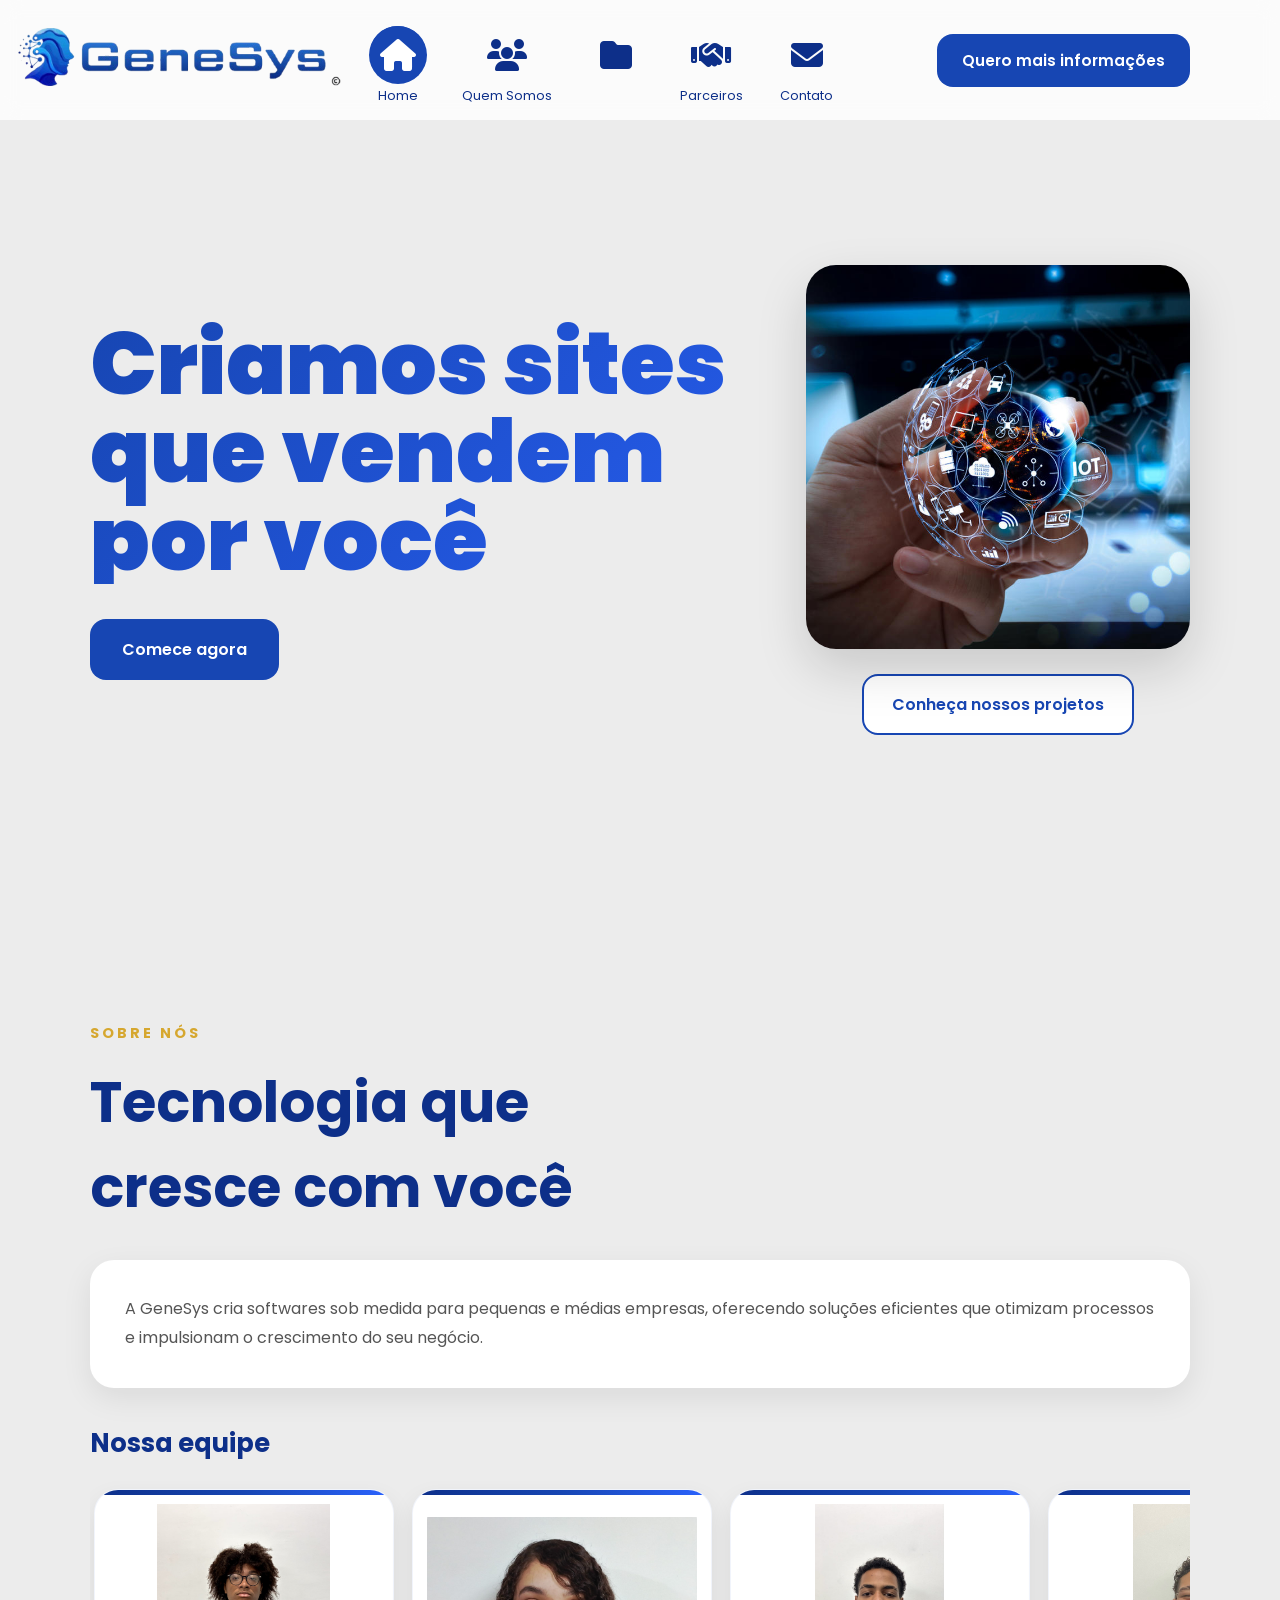
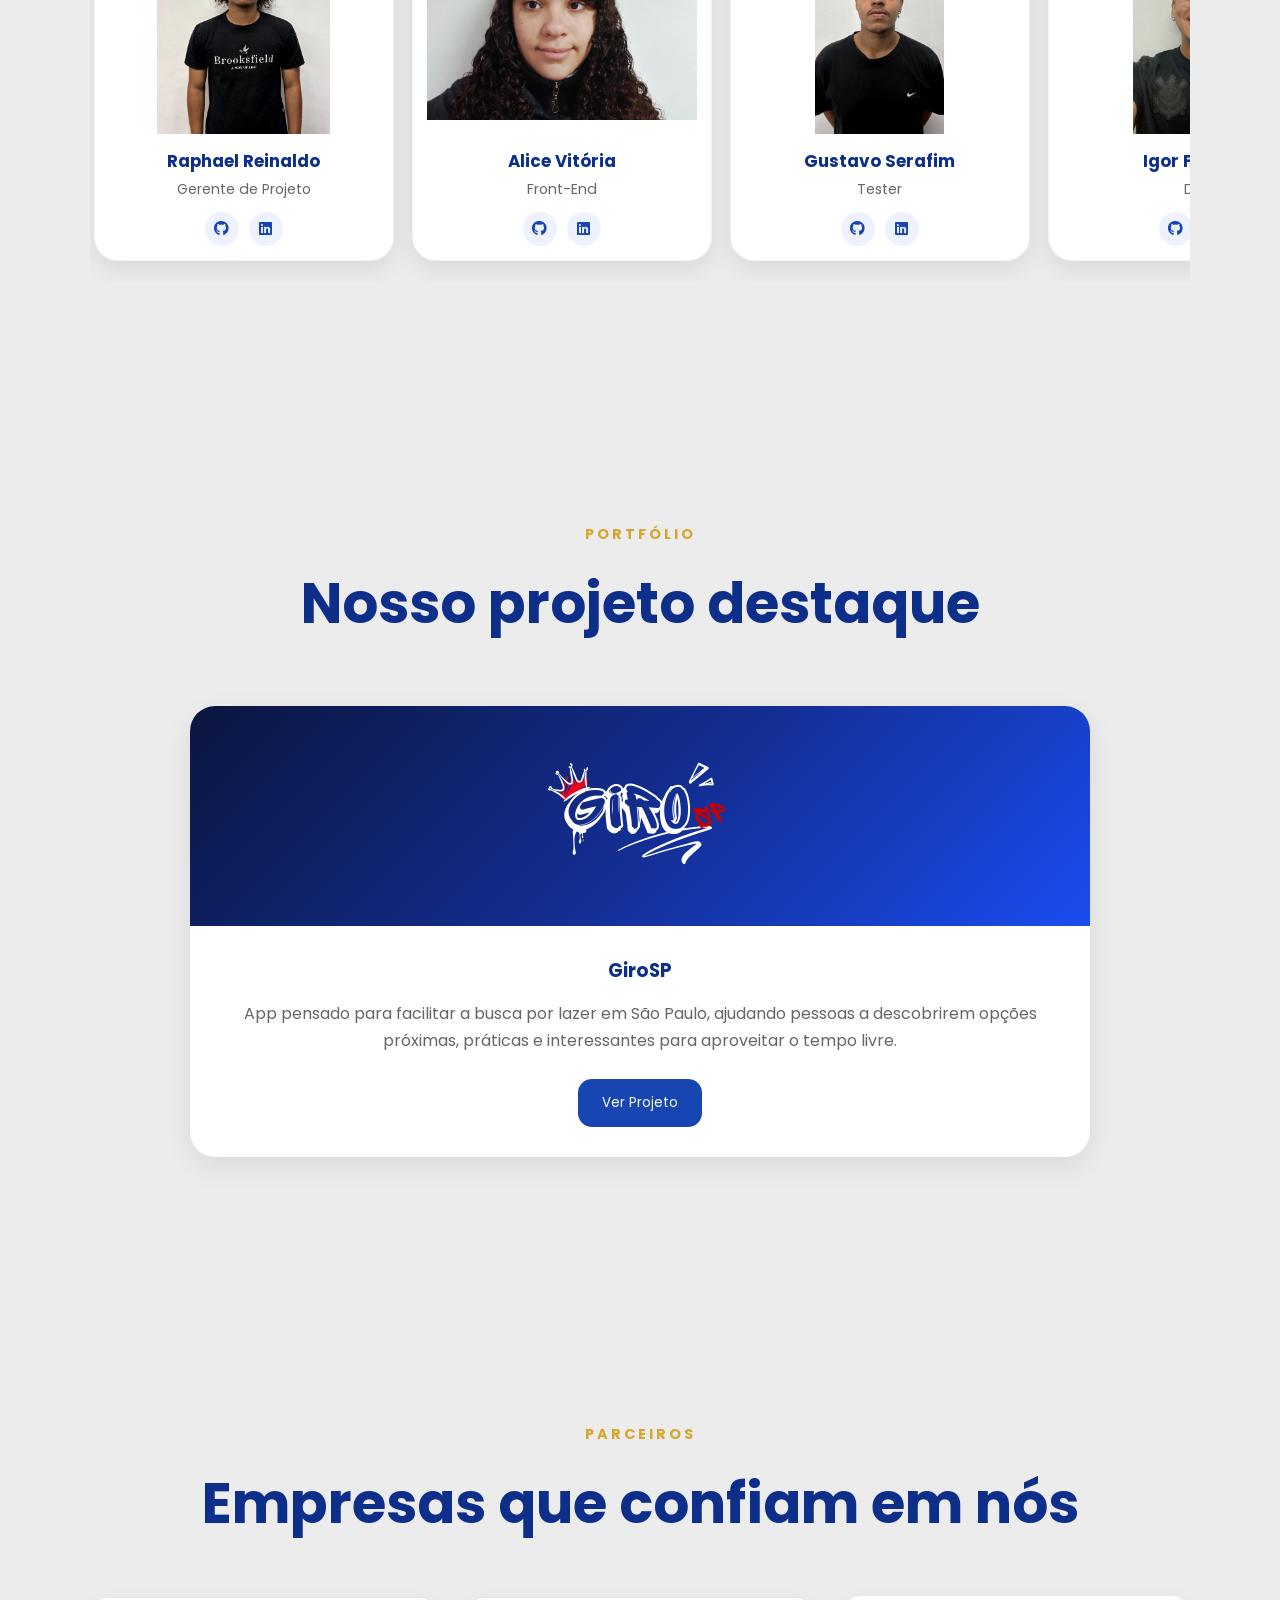
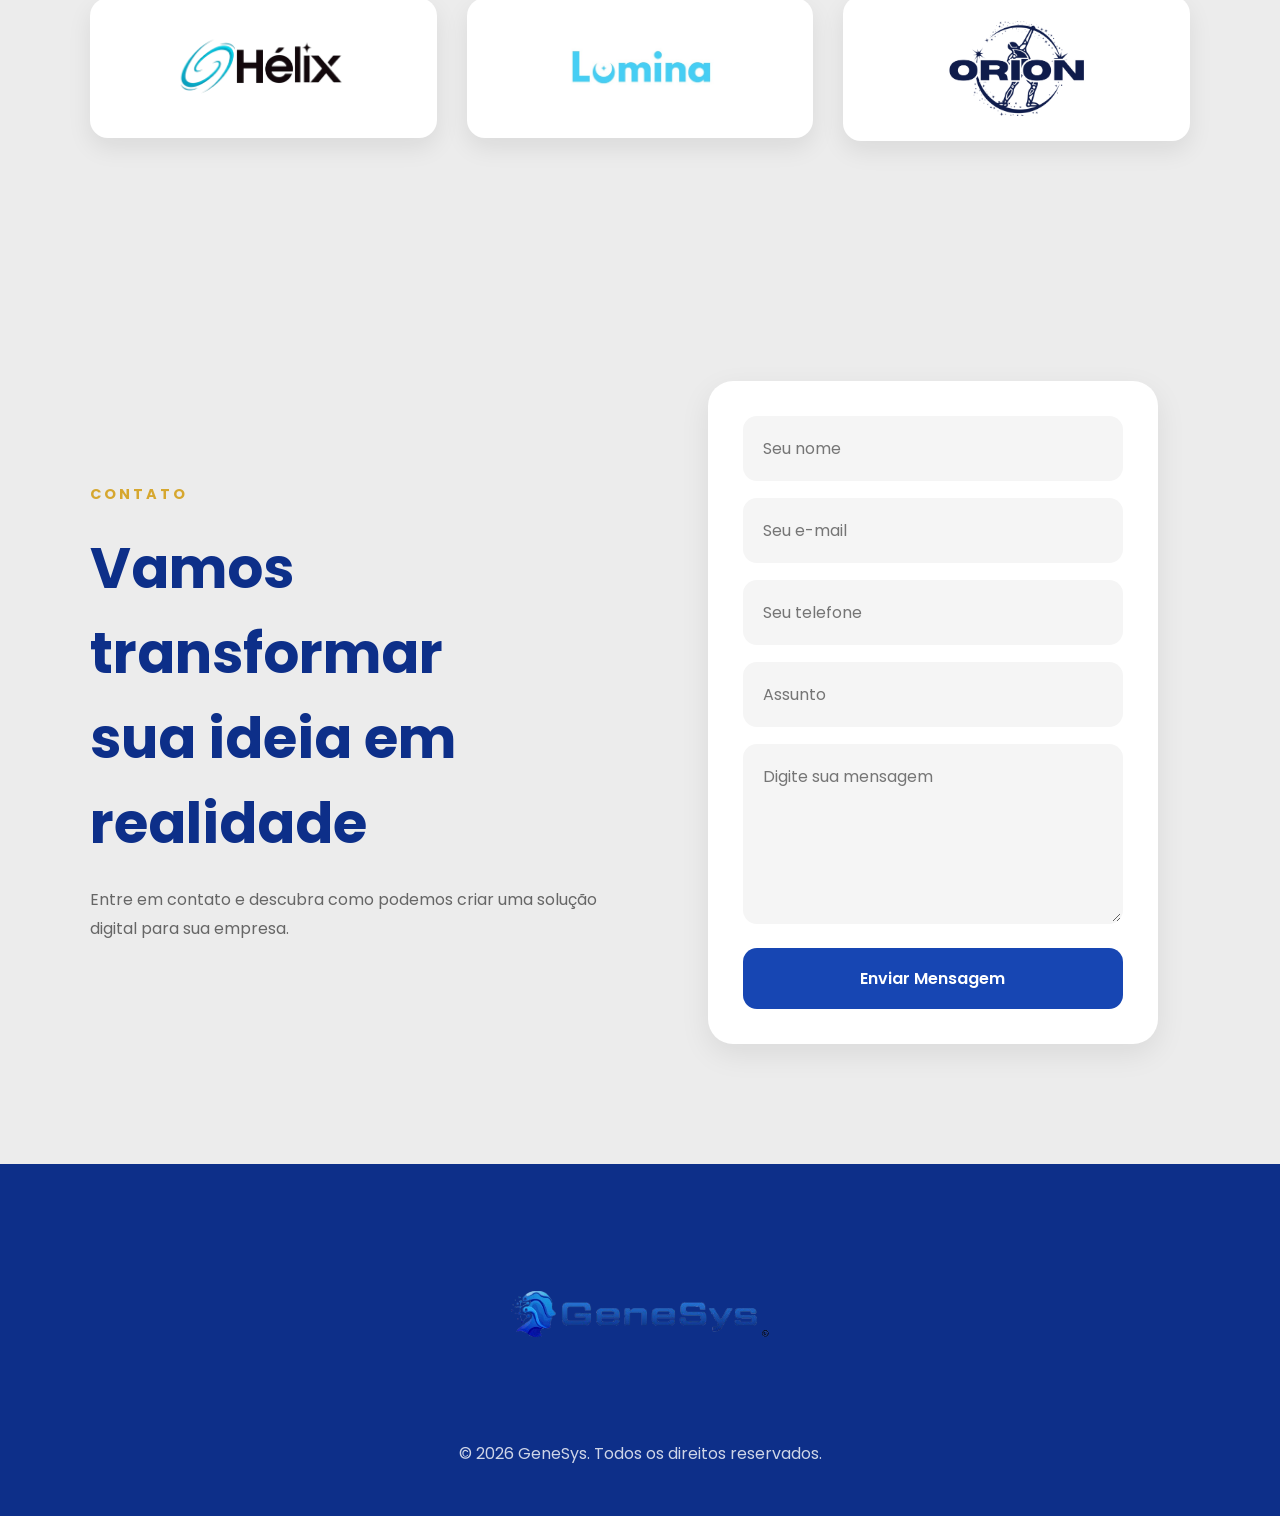
==== Genesys/index.html @ 8f7c42a1 "Add files via upload" ====
<!DOCTYPE html>
<html lang="pt-BR">

<head>

    <meta charset="UTF-8">

    <meta
        name="viewport"
        content="width=device-width, initial-scale=1.0">

    <title>GeneSys</title>

    <link
        rel="stylesheet"
        href="style.css">

    <link
        rel="preconnect"
        href="https://fonts.googleapis.com">

    <link
        rel="preconnect"
        href="https://fonts.gstatic.com"
        crossorigin>

    <link
        href="https://fonts.googleapis.com/css2?family=Poppins:wght@300;400;500;600;700;800;900&display=swap"
        rel="stylesheet">

    <link
        rel="stylesheet"
        href="https://cdnjs.cloudflare.com/ajax/libs/font-awesome/6.5.2/css/all.min.css">

</head>

<body>

    <!-- =========================================
         NAVBAR
    ========================================== -->

    <header class="header">

        <div class="logo">

            <img
                src="./imgs/logan.png"
                alt="GeneSys">

        </div>

        <nav class="navbar">

            <a
                href="#home"
                class="nav-item">

                <div class="icon-circle">

                    <i class="fa-solid fa-house"></i>

                </div>

                <span>Home</span>

            </a>

            <a
                href="#sobre"
                class="nav-item">

                <div class="icon-circle">

                    <i class="fa-solid fa-users"></i>

                </div>

                <span>Quem Somos</span>

            </a>

            <a
                href="#portfolio"
                class="nav-item">

                <div class="icon-circle">

                    <i class="fa-solid fa-folder"></i>

                </div>

                <span>Portfólio</span>

            </a>

            <a
                href="#parceiros"
                class="nav-item">

                <div class="icon-circle">

                    <i class="fa-solid fa-handshake"></i>

                </div>

                <span>Parceiros</span>

            </a>

            <a
                href="#contato"
                class="nav-item">

                <div class="icon-circle">

                    <i class="fa-solid fa-envelope"></i>

                </div>

                <span>Contato</span>

            </a>

        </nav>

        <button
            type="button"
            class="btn-nav"
            id="btnQueroInformacoes">

            Quero mais informações

        </button>

    </header>


    <!-- =========================================
         HOME
    ========================================== -->

    <section
        id="home"
        class="home">

        <div class="home-content">

            <h1 class="gradient-title">

                Criamos sites<br>
                que vendem<br>
                por você

            </h1>

            <a
                href="#contato"
                class="btn-primary">

                Comece agora

            </a>

        </div>

        <div class="carousel-container">

            <div class="carousel">

                <img
                    src="./imgs/bola.jpg"
                    class="slide active"
                    alt="Projeto GeneSys">

                <img
                    src="./imgs/fio.jpg"
                    class="slide"
                    alt="Projeto GeneSys">

                <img
                    src="./imgs/html.png"
                    class="slide"
                    alt="Desenvolvimento Web">

            </div>

            <a
                href="#portfolio"
                class="btn-secondary">

                Conheça nossos projetos

            </a>

        </div>

    </section>


    <!-- =========================================
         SOBRE NÓS
    ========================================== -->

    <section
        id="sobre"
        class="sobre">

        <div class="sobre-left">

            <span class="subtitle">
                SOBRE NÓS
            </span>

            <h2>

                Tecnologia que<br>
                cresce com você

            </h2>

            <div class="sobre-card">

                <p>

                    A GeneSys cria softwares sob medida
                    para pequenas e médias empresas,
                    oferecendo soluções eficientes
                    que otimizam processos e impulsionam
                    o crescimento do seu negócio.

                </p>

            </div>


            <!-- EQUIPE -->

            <div class="team-section">

                <div class="team-header">

                    <h3>
                        Nossa equipe
                    </h3>

                </div>


                <div class="team-carousel">

                    <div class="team-track">


                        <div class="team-slide">

                            <div class="team-card">

                                <img
                                    src="./imgs/raphael.jpeg"
                                    alt="Raphael">

                                <h4>
                                    Raphael Reinaldo
                                </h4>

                                <p>
                                    Gerente de Projeto
                                </p>

                                <div class="social-links">

                                    <a
                                        href="https://github.com/usuario1"
                                        target="_blank"
                                        rel="noopener noreferrer"
                                        aria-label="GitHub Raphael">

                                        <i class="fa-brands fa-github"></i>

                                    </a>

                                    <a
                                        href="https://www.linkedin.com/in/raphael-reinaldo-201606411?utm_source=share_via&utm_content=profile&utm_medium=member_android"
                                        target="_blank"
                                        rel="noopener noreferrer"
                                        aria-label="Linkedin Raphael">

                                        <i class="fa-brands fa-linkedin"></i>

                                    </a>

                                </div>

                            </div>

                        </div>


                        <div class="team-slide">

                            <div class="team-card">

                                <img
                                    src="./imgs/alice.jpeg"
                                    alt="Alice">

                                <h4>
                                    Alice Vitória
                                </h4>

                                <p>
                                    Front-End
                                </p>

                                <div class="social-links">

                                    <a
                                        href="https://github.com/usuario2"
                                        target="_blank"
                                        rel="noopener noreferrer"
                                        aria-label="GitHub Alice">

                                        <i class="fa-brands fa-github"></i>

                                    </a>

                                    <a
                                        href="https://www.linkedin.com/in/alice-vitória-0301a5412?utm_source=share_via&utm_content=profile&utm_medium=member_android"
                                        target="_blank"
                                        rel="noopener noreferrer"
                                        aria-label="Linkedin Alice">

                                        <i class="fa-brands fa-linkedin"></i>

                                    </a>

                                </div>

                            </div>

                        </div>


                        <div class="team-slide">

                            <div class="team-card">

                                <img
                                    src="./imgs/gustavo.jpeg"
                                    alt="Gustavo">

                                <h4>
                                    Gustavo Serafim
                                </h4>

                                <p>
                                    Tester
                                </p>

                                <div class="social-links">

                                    <a
                                        href="https://github.com/Shk7-c"
                                        target="_blank"
                                        rel="noopener noreferrer"
                                        aria-label="GitHub Gustavo">

                                        <i class="fa-brands fa-github"></i>

                                    </a>

                                    <a
                                        href="https://www.linkedin.com/in/gustavo-serafim-948632366?utm_source=share_via&utm_content=profile&utm_medium=member_android"
                                        target="_blank"
                                        rel="noopener noreferrer"
                                        aria-label="Linkedin Gustavo">

                                        <i class="fa-brands fa-linkedin"></i>

                                    </a>

                                </div>

                            </div>

                        </div>


                        <div class="team-slide">

                            <div class="team-card">

                                <img
                                    src="./imgs/igor.jpeg"
                                    alt="Igor">

                                <h4>
                                    Igor Ferreira
                                </h4>

                                <p>
                                    DBA
                                </p>

                                <div class="social-links">

                                    <a
                                        href="https://github.com/usuario3"
                                        target="_blank"
                                        rel="noopener noreferrer"
                                        aria-label="GitHub Igor">

                                        <i class="fa-brands fa-github"></i>

                                    </a>

                                    <a
                                        href="https://www.linkedin.com/in/igor-ferreira-305b28322?utm_source=share_via&utm_content=profile&utm_medium=member_ios"
                                        target="_blank"
                                        rel="noopener noreferrer"
                                        aria-label="Linkedin Igor">

                                        <i class="fa-brands fa-linkedin"></i>

                                    </a>

                                </div>

                            </div>

                        </div>


                        <div class="team-slide">

                            <div class="team-card">

                                <img
                                    src="./imgs/miguel.jpeg"
                                    alt="Miguel">

                                <h4>
                                    Miguel Laurentino
                                </h4>

                                <p>
                                    Back-End
                                </p>

                                <div class="social-links">

                                    <a
                                        href="https://github.com/MLaurentinoB"
                                        target="_blank"
                                        rel="noopener noreferrer"
                                        aria-label="GitHub Miguel">

                                        <i class="fa-brands fa-github"></i>

                                    </a>

                                    <a
                                        href="https://www.linkedin.com/in/ale-miguel-l-lauren-5248a63aa/?isSelfProfile=true"
                                        target="_blank"
                                        rel="noopener noreferrer"
                                        aria-label="Linkedin Miguel">

                                        <i class="fa-brands fa-linkedin"></i>

                                    </a>

                                </div>

                            </div>

                        </div>


                        <div class="team-slide">

                            <div class="team-card">

                                <img
                                    src="./imgs/braga.jpeg"
                                    alt="Leonardo Braga">

                                <h4>
                                    Leonardo Braga
                                </h4>

                                <p>
                                    Full Stack
                                </p>

                                <div class="social-links">

                                    <a
                                        href="https://github.com/Bragaaxz"
                                        target="_blank"
                                        rel="noopener noreferrer"
                                        aria-label="GitHub Braga">

                                        <i class="fa-brands fa-github"></i>

                                    </a>

                                    <a
                                        href="https://www.linkedin.com/in/leonardo-braga-2109993a2?utm_source=share_via&utm_content=profile&utm_medium=member_android"
                                        target="_blank"
                                        rel="noopener noreferrer"
                                        aria-label="Linkedin Braga">

                                        <i class="fa-brands fa-linkedin"></i>

                                    </a>

                                </div>

                            </div>

                        </div>


                        <div class="team-slide">

                            <div class="team-card">

                                <img
                                    src="./imgs/nicolas.jpeg"
                                    alt="Nicolas">

                                <h4>
                                    Nicolas de Campos
                                </h4>

                                <p>
                                    Full Stack / Designer
                                </p>

                                <div class="social-links">

                                    <a
                                        href="https://github.com/L2pro10"
                                        target="_blank"
                                        rel="noopener noreferrer"
                                        aria-label="GitHub Nicolas">

                                        <i class="fa-brands fa-github"></i>

                                    </a>

                                    <a
                                        href="https://www.linkedin.com/in/nicolas-de-campos-annibal-90385337b?utm_source=share_via&utm_content=profile&utm_medium=member_ios"
                                        target="_blank"
                                        rel="noopener noreferrer"
                                        aria-label="Linkedin Nicolas">

                                        <i class="fa-brands fa-linkedin"></i>

                                    </a>

                                </div>

                            </div>

                        </div>


                        <div class="team-slide">

                            <div class="team-card">

                                <img
                                    src="./imgs/daniel.jpeg"
                                    alt="Daniel">

                                <h4>
                                    Daniel Moreira
                                </h4>

                                <p>
                                    Front-End
                                </p>

                                <div class="social-links">

                                    <a
                                        href="https://github.com/usuario7"
                                        target="_blank"
                                        rel="noopener noreferrer"
                                        aria-label="GitHub Daniel">

                                        <i class="fa-brands fa-github"></i>

                                    </a>

                                    <a
                                        href="https://instagram.com/usuario7"
                                        target="_blank"
                                        rel="noopener noreferrer"
                                        aria-label="Instagram Daniel">

                                        <i class="fa-brands fa-instagram"></i>

                                    </a>

                                </div>

                            </div>

                        </div>


                        <div class="team-slide">

                            <div class="team-card">

                                <img
                                    src="./imgs/sabrina.jpeg"
                                    alt="Sabrina">

                                <h4>
                                    Sabrina Eshilley
                                </h4>

                                <p>
                                    Front-End
                                </p>

                                <div class="social-links">

                                    <a
                                        href="https://github.com/usuario5"
                                        target="_blank"
                                        rel="noopener noreferrer"
                                        aria-label="GitHub Sabrina">

                                        <i class="fa-brands fa-github"></i>

                                    </a>

                                    <a
                                        href="https://www.linkedin.com/in/sabrina-eshilley-791011306?utm_source=share_via&utm_content=profile&utm_medium=member_android"
                                        target="_blank"
                                        rel="noopener noreferrer"
                                        aria-label="Linkedin Sabrina">

                                        <i class="fa-brands fa-linkedin"></i>

                                    </a>

                                </div>

                            </div>

                        </div>


                        <div class="team-slide">

                            <div class="team-card">

                                <img
                                    src="./imgs/vinicius.jpeg"
                                    alt="Vinicius">

                                <h4>
                                    Vinicius Henrique
                                </h4>

                                <p>
                                    Analista
                                </p>

                                <div class="social-links">

                                    <a
                                        href="https://github.com/usuario8"
                                        target="_blank"
                                        rel="noopener noreferrer"
                                        aria-label="GitHub Vinicius">

                                        <i class="fa-brands fa-github"></i>

                                    </a>

                                    <a
                                        href="https://instagram.com/usuario8"
                                        target="_blank"
                                        rel="noopener noreferrer"
                                        aria-label="Instagram Vinicius">

                                        <i class="fa-brands fa-instagram"></i>

                                    </a>

                                </div>

                            </div>

                        </div>


                        <div class="team-slide">

                            <div class="team-card">

                                <img
                                    src="./imgs/joao.jpeg"
                                    alt="João">

                                <h4>
                                    João Pedro
                                </h4>

                                <p>
                                    Analista
                                </p>

                                <div class="social-links">

                                    <a
                                        href="https://github.com/usuario9"
                                        target="_blank"
                                        rel="noopener noreferrer"
                                        aria-label="GitHub João">

                                        <i class="fa-brands fa-github"></i>

                                    </a>

                                    <a
                                        href="https://www.linkedin.com/in/jo%C3%A3o-pedro-matias-da-silva-961138335?utm_source=share_via&utm_content=profile&utm_medium=member_android"
                                        target="_blank"
                                        rel="noopener noreferrer"
                                        aria-label="Linkedin João">

                                        <i class="fa-brands fa-linkedin"></i>

                                    </a>

                                </div>

                            </div>

                        </div>


                    </div>

                </div>

            </div>

        </div>

    </section>


    <!-- =========================================
         PORTFÓLIO
    ========================================== -->

    <section
        id="portfolio"
        class="portfolio">

        <span class="subtitle">
            PORTFÓLIO
        </span>

        <h2>
            Nosso projeto destaque
        </h2>

        <div class="portfolio-single">

            <div class="portfolio-card portfolio-featured">

                <div class="portfolio-image portfolio-giro">

                    <img
                        src="./imgs/logo-giro-branca.png"
                        alt="Logo GiroSP">

                </div>

                <div class="portfolio-content">

                    <h3>
                        GiroSP
                    </h3>

                    <p>

                        App pensado para facilitar a busca
                        por lazer em São Paulo, ajudando
                        pessoas a descobrirem opções próximas,
                        práticas e interessantes para aproveitar
                        o tempo livre.

                    </p>

                    <button type="button">

                        Ver Projeto

                    </button>

                </div>

            </div>

        </div>

    </section>


    <!-- =========================================
         PARCEIROS
    ========================================== -->

    <section
        id="parceiros"
        class="parceiros">

        <span class="subtitle">
            PARCEIROS
        </span>

        <h2>
            Empresas que confiam em nós
        </h2>

        <div class="parceiros-grid">

            <div class="parceiro-logo">

                <img
                    src="./imgs/logoHelix.png"
                    alt="Helix">

            </div>

            <div class="parceiro-logo">

                <img
                    src="./imgs/lumina_parceiro.jpeg"
                    alt="Lumina">

            </div>

            <div class="parceiro-logo">

                <img
                    src="./imgs/orion_parceriro.PNG"
                    alt="Orion">

            </div>

        </div>

    </section>


    <!-- =========================================
         CONTATO
    ========================================== -->

    <section
        id="contato"
        class="contato">

        <div class="contato-left">

            <span class="subtitle">
                CONTATO
            </span>

            <h2>

                Vamos transformar<br>
                sua ideia em realidade

            </h2>

            <p>

                Entre em contato e descubra como
                podemos criar uma solução digital
                para sua empresa.

            </p>

        </div>

        <div class="contato-right">

            <form
                id="contactForm"
                novalidate>

                <div class="form-group">

                    <input
                        type="text"
                        id="nome"
                        name="nome"
                        placeholder="Seu nome"
                        autocomplete="name"
                        required>

                    <small class="form-error"></small>

                </div>

                <div class="form-group">

                    <input
                        type="email"
                        id="email"
                        name="email"
                        placeholder="Seu e-mail"
                        autocomplete="email"
                        required>

                    <small class="form-error"></small>

                </div>

                <div class="form-group">

                    <input
                        type="tel"
                        id="telefone"
                        name="telefone"
                        placeholder="Seu telefone"
                        autocomplete="tel"
                        inputmode="numeric"
                        maxlength="15"
                        required>

                    <small class="form-error"></small>

                </div>

                <div class="form-group">

                    <input
                        type="text"
                        id="assunto"
                        name="assunto"
                        placeholder="Assunto"
                        required>

                    <small class="form-error"></small>

                </div>

                <div class="form-group">

                    <textarea
                        id="mensagem"
                        name="mensagem"
                        placeholder="Digite sua mensagem"
                        required></textarea>

                    <small class="form-error"></small>

                </div>

                <button
                    type="submit"
                    id="btnEnviarMensagem">

                    <span class="button-text">
                        Enviar Mensagem
                    </span>

                    <span class="button-loading">

                        <i class="fa-solid fa-spinner fa-spin"></i>

                        Enviando...

                    </span>

                </button>

            </form>

        </div>

    </section>


    <!-- =========================================
         MODAL - QUERO MAIS INFORMAÇÕES
    ========================================== -->

    <div
        id="modalInformacoes"
        class="modal-informacoes"
        role="dialog"
        aria-modal="true"
        aria-labelledby="tituloInformacoes">

        <div class="informacoes-box">

            <button
                type="button"
                id="btnFecharInformacoes"
                class="btn-fechar-informacoes"
                aria-label="Fechar informações">

                <i class="fa-solid fa-xmark"></i>

            </button>

            <div class="informacoes-hero">

                <div class="informacoes-hero-content">

                    <span class="informacoes-tag">
                        SOBRE A GENESYS
                    </span>

                    <h2 id="tituloInformacoes">

                        Tecnologia pensada para
                        fazer seu negócio crescer.

                    </h2>

                    <p>

                        A GeneSys é uma empresa focada no
                        desenvolvimento de soluções digitais
                        personalizadas. Criamos sites, sistemas
                        e experiências digitais que ajudam
                        empresas a melhorar sua presença online,
                        organizar processos e transformar ideias
                        em produtos reais.

                    </p>

                </div>

            </div>

            <div class="informacoes-conteudo">

                <div class="informacoes-introducao">

                    <h3>
                        O que é a GeneSys?
                    </h3>

                    <p>

                        A GeneSys nasceu com o propósito de
                        aproximar empresas da tecnologia de uma
                        maneira simples, estratégica e eficiente.
                        Em vez de oferecer soluções genéricas,
                        buscamos entender cada negócio para
                        desenvolver ferramentas que realmente
                        façam sentido para suas necessidades.

                    </p>

                    <p>

                        Nosso trabalho vai além de simplesmente
                        criar uma página na internet. Pensamos
                        na experiência do usuário, na identidade
                        visual, na organização das informações,
                        no desempenho e na forma como a tecnologia
                        pode contribuir para os objetivos da empresa.

                    </p>

                </div>

                <div class="informacoes-grid">

                    <div class="informacao-card">

                        <i class="fa-solid fa-laptop-code"></i>

                        <h3>
                            Desenvolvimento Web
                        </h3>

                        <p>

                            Criamos sites modernos, responsivos
                            e pensados para oferecer uma ótima
                            experiência aos usuários.

                        </p>

                    </div>

                    <div class="informacao-card">

                        <i class="fa-solid fa-gears"></i>

                        <h3>
                            Sistemas Personalizados
                        </h3>

                        <p>

                            Desenvolvemos sistemas sob medida
                            para facilitar processos e resolver
                            necessidades específicas.

                        </p>

                    </div>

                    <div class="informacao-card">

                        <i class="fa-solid fa-palette"></i>

                        <h3>
                            Design e Experiência
                        </h3>

                        <p>

                            Unimos tecnologia, organização e
                            identidade visual para criar produtos
                            digitais mais agradáveis e eficientes.

                        </p>

                    </div>

                    <div class="informacao-card">

                        <i class="fa-solid fa-database"></i>

                        <h3>
                            Banco de Dados
                        </h3>

                        <p>

                            Estruturamos e organizamos dados para
                            tornar os sistemas mais seguros,
                            eficientes e fáceis de administrar.

                        </p>

                    </div>

                </div>

                <div class="informacoes-diferenciais">

                    <h3>
                        Por que escolher a GeneSys?
                    </h3>

                    <div class="diferenciais-lista">

                        <div class="diferencial-item">

                            <i class="fa-solid fa-circle-check"></i>

                            <span>
                                Soluções personalizadas para cada negócio.
                            </span>

                        </div>

                        <div class="diferencial-item">

                            <i class="fa-solid fa-circle-check"></i>

                            <span>
                                Estrutura responsiva para diferentes
                                tamanhos de tela e dispositivos.
                            </span>

                        </div>

                        <div class="diferencial-item">

                            <i class="fa-solid fa-circle-check"></i>

                            <span>
                                Desenvolvimento focado em organização,
                                desempenho e facilidade de utilização.
                            </span>

                        </div>

                        <div class="diferencial-item">

                            <i class="fa-solid fa-circle-check"></i>

                            <span>
                                Comunicação próxima durante as
                                etapas de desenvolvimento do projeto.
                            </span>

                        </div>

                        <div class="diferencial-item">

                            <i class="fa-solid fa-circle-check"></i>

                            <span>
                                Pensamento voltado para crescimento
                                e evolução futura da solução.
                            </span>

                        </div>

                    </div>

                </div>

                <div class="informacoes-tecnologia">

                    <h3>
                        Tecnologia
                    </h3>

                    <p>

                        Utilizamos tecnologias modernas para
                        construir interfaces, sistemas e
                        experiências digitais eficientes.

                    </p>

                    <div class="tecnologias">

                        <div class="tecnologia">

                            <i class="fa-brands fa-html5"></i>

                            HTML5

                        </div>

                        <div class="tecnologia">

                            <i class="fa-brands fa-css3-alt"></i>

                            CSS3

                        </div>

                        <div class="tecnologia">

                            <i class="fa-brands fa-js"></i>

                            JavaScript

                        </div>

                        <div class="tecnologia">

                            <i class="fa-solid fa-database"></i>

                            Banco de Dados

                        </div>

                        <div class="tecnologia">

                            <i class="fa-solid fa-server"></i>

                            Backend

                        </div>

                        <div class="tecnologia">

                            <i class="fa-solid fa-mobile-screen"></i>

                            Responsividade

                        </div>

                    </div>

                </div>

                <div class="informacoes-cta">

                    <h3>

                        Tem uma ideia ou precisa
                        de uma solução?

                    </h3>

                    <p>

                        Conte para a GeneSys o que você precisa.
                        Podemos analisar seu projeto, entender
                        seus objetivos e pensar juntos em uma
                        solução digital.

                    </p>

                    <button
                        type="button"
                        id="btnInformacoesContato"
                        class="btn-informacoes-contato">

                        Falar com a GeneSys

                        <i class="fa-solid fa-arrow-right"></i>

                    </button>

                </div>

            </div>

        </div>

    </div>


    <!-- =========================================
         MODAL DE SUCESSO
    ========================================== -->

    <div
        id="modalConfirmacao"
        class="modal-confirmacao"
        role="dialog"
        aria-modal="true"
        aria-labelledby="tituloConfirmacao">

        <div class="confirmacao-box">

            <div class="confirmacao-icone">

                <i class="fa-solid fa-check"></i>

            </div>

            <h2 id="tituloConfirmacao">
                Mensagem enviada!
            </h2>

            <p>

                Obrigado pelo contato!
                Sua mensagem foi registrada com sucesso.

            </p>

            <button
                type="button"
                id="btnFecharConfirmacao">

                Continuar

            </button>

        </div>

    </div>


    <!-- =========================================
         FOOTER
    ========================================== -->

    <footer>

        <img
            src="./imgs/logan.png"
            alt="GeneSys">

        <p>

            © 2026 GeneSys.
            Todos os direitos reservados.

        </p>

    </footer>


    <script src="script.js"></script>

</body>

</html>
---- Genesys/style.css ----
:root {

    --blue-dark: #0D2F89;
    --blue-main: #1746B3;
    --blue-light: #2B63FF;

    --gold: #D6A72F;

    --white: #ffffff;
    --gray: #f2f2f2;
    --text: #222;

}


* {

    margin: 0;
    padding: 0;

    box-sizing: border-box;

    font-family: 'Poppins', sans-serif;

}


html {

    scroll-behavior: smooth;

}


body {

    background: #ECECEC;

    overflow-x: hidden;

}


body.modal-open {

    overflow: hidden;

}



/* =========================================
   NAVBAR
========================================= */

.header {

    position: fixed;

    top: 0;
    left: 0;

    width: 100%;
    height: 120px;

    display: flex;

    justify-content: space-between;

    align-items: center;

    padding: 0 7%;

    background: rgba(255, 255, 255, .8);

    backdrop-filter: blur(10px);

    z-index: 1000;

}


.logo img {

    height: 100px;

    transform: scale(2.5);

}


.navbar {

    display: flex;

    gap: 35px;

    margin-top: 15px;

}


.nav-item {

    position: relative;

    display: flex;

    flex-direction: column;

    align-items: center;

    text-decoration: none;

    color: var(--blue-dark);

    transition: .3s;

}


.icon-circle {

    width: 58px;
    height: 58px;

    border-radius: 50%;

    display: flex;

    justify-content: center;

    align-items: center;

    transition: .35s ease;

}


.icon-circle i {

    font-size: 32px;

}


.nav-item span {

    margin-top: 8px;

    font-size: .8rem;

    opacity: 0;

    transform: translateY(-5px);

    transition: .3s;

}


.nav-item:hover span {

    opacity: 1;

    transform: translateY(0);

}


.nav-item:hover .icon-circle {

    background: var(--blue-main);

    color: white;

}


.nav-item.active .icon-circle {

    background: var(--blue-main);

    color: white;

}


.nav-item.active span {

    opacity: 1;

}


.nav-item::before {

    content: "";

    position: absolute;

    width: 55px;
    height: 55px;

    border-radius: 50%;

    background: #1746B3;

    z-index: -1;

    transform: scale(0);

    transition: .35s;

}


.nav-item:hover::before,
.nav-item.active::before {

    transform: scale(1);

}



/* =========================================
   BOTÃO NAV
========================================= */

.btn-nav {

    border: none;

    background: var(--blue-main);

    color: white;

    padding: 15px 25px;

    border-radius: 16px;

    font-weight: 600;

    font-size: .95rem;

    cursor: pointer;

    transition: .3s;

}


.btn-nav:hover {

    transform: translateY(-3px);

    background: var(--blue-dark);

    box-shadow:
        0 10px 25px rgba(23, 70, 179, .25);

}



/* =========================================
   HOME
========================================= */

.home {

    min-height: 100vh;

    padding: 180px 7% 80px;

    display: flex;

    justify-content: space-between;

    align-items: center;

}


.home-content {

    max-width: 650px;

}


.gradient-title {

    font-size: clamp(2.5rem, 8vw, 5.5rem);

    font-weight: 900;

    line-height: 1;

    background:

        linear-gradient(
            -45deg,
            #1746B3,
            #0D2F89,
            #2B63FF,
            #1746B3
        );

    background-size: 400% 400%;

    background-clip: text;

    -webkit-background-clip: text;

    -webkit-text-fill-color: transparent;

    animation: gradientMove 6s ease infinite;

}


@keyframes gradientMove {

    0% {

        background-position: 0% 50%;

    }

    50% {

        background-position: 100% 50%;

    }

    100% {

        background-position: 0% 50%;

    }

}


.btn-primary {

    display: inline-block;

    margin-top: 35px;

    background: var(--blue-main);

    color: white;

    text-decoration: none;

    padding: 18px 32px;

    border-radius: 16px;

    font-weight: 600;

    transition: .3s;

}


.btn-primary:hover {

    transform: translateY(-5px);

    background: var(--blue-dark);

    box-shadow:
        0 15px 30px rgba(23, 70, 179, .2);

}



/* =========================================
   CARROSSEL HOME
========================================= */

.carousel-container {

    display: flex;

    flex-direction: column;

    align-items: center;

    gap: 25px;

    width: min(30vw, 440px);

}


.carousel {

    position: relative;

    width: 100%;

    max-width: 440px;

    aspect-ratio: 1 / 1;

    border-radius: 30px;

    overflow: hidden;

    box-shadow:
        0 20px 50px rgba(0, 0, 0, .15);

}


.slide {

    position: absolute;

    width: 100%;
    height: 100%;

    object-fit: cover;

    opacity: 0;

    transition: opacity 1s ease;

}


.slide.active {

    opacity: 1;

}


.btn-secondary {

    text-decoration: none;

    background: white;

    color: var(--blue-main);

    border: 2px solid var(--blue-main);

    padding: 16px 28px;

    border-radius: 16px;

    font-weight: 600;

    transition: .3s;

}


.btn-secondary:hover {

    background: var(--blue-main);

    color: white;

}



/* =========================================
   SOBRE
========================================= */

.sobre {

    min-height: 100vh;

    padding: 120px 7%;

    display: flex;

    justify-content: space-between;

    align-items: center;

    gap: 50px;

}


.sobre-left {

    flex: 1.1;

    min-width: 0;

}


.subtitle {

    color: var(--gold);

    font-weight: 700;

    letter-spacing: 3px;

    font-size: .9rem;

}


.sobre h2 {

    font-size: 3.5rem;

    color: var(--blue-dark);

    margin-top: 15px;

    margin-bottom: 30px;

}


.sobre-card {

    background: white;

    padding: 35px;

    border-radius: 24px;

    box-shadow:
        0 10px 30px rgba(0, 0, 0, .08);

}


.sobre-card p {

    color: #555;

    line-height: 1.8;

}



/* =========================================
   EQUIPE
========================================= */

.team-section {

    margin-top: 36px;

    width: 100%;

    min-width: 0;

}


.team-header {

    display: flex;

    justify-content: space-between;

    align-items: center;

    gap: 16px;

    margin-bottom: 18px;

}


.team-header h3 {

    color: var(--blue-dark);

    font-size: 1.6rem;

}


.team-controls {

    display: none;

}



/*
   CONTAINER DA SCROLLBAR

   IMPORTANTE:
   overflow-x: scroll força a scrollbar
   horizontal a aparecer.
*/

.team-carousel {

    width: 100%;

    overflow-x: scroll;

    overflow-y: hidden;

    margin-top: 18px;

    padding: 8px 4px 20px;

    scroll-behavior: smooth;

    -webkit-overflow-scrolling: touch;

    cursor: grab;

    scrollbar-width: auto;

    scrollbar-color:
        var(--blue-main)
        #d9dce5;

}


/*
   Cursor enquanto arrasta
*/

.team-carousel:active {

    cursor: grabbing;

}


/*
   Scrollbar - Chrome / Edge / Safari
*/

.team-carousel::-webkit-scrollbar {

    height: 12px;

}


.team-carousel::-webkit-scrollbar-track {

    background: #dfe2ea;

    border-radius: 20px;

}


.team-carousel::-webkit-scrollbar-thumb {

    background: var(--blue-main);

    border-radius: 20px;

    border: 2px solid #dfe2ea;

}


.team-carousel::-webkit-scrollbar-thumb:hover {

    background: var(--blue-dark);

}



/*
   TRACK

   NÃO usar transform aqui.
   A movimentação agora é feita
   pela scrollbar.
*/

.team-track {

    display: flex;

    flex-wrap: nowrap;

    gap: 18px;

    width: max-content;

    transition: none;

}



/*
   Cada integrante
*/

.team-slide {

    flex: 0 0 300px;

    width: 300px;

    min-width: 300px;

}



/*
   CARD
*/

.team-card {

    position: relative;

    width: 100%;

    min-height: 365px;

    display: flex;

    flex-direction: column;

    background: white;

    border-radius: 24px;

    padding: 14px;

    text-align: center;

    overflow: hidden;

    box-shadow:
        0 10px 25px rgba(0, 0, 0, .08);

    border: 1px solid rgba(23, 70, 179, .06);

    transition:
        transform .35s ease,
        box-shadow .35s ease;

}


.team-card::before {

    content: "";

    position: absolute;

    top: 0;
    left: 0;

    width: 100%;
    height: 5px;

    background:
        linear-gradient(
            90deg,
            var(--blue-dark),
            var(--blue-main),
            var(--blue-light)
        );

}


.team-card:hover {

    transform: translateY(-8px);

    box-shadow:
        0 20px 40px rgba(13, 47, 137, .16);

}



/*
   ÁREA DA FOTO

   Todos os integrantes possuem
   exatamente o mesmo espaço.
*/

.team-image {

    width: 100%;

    height: 230px;

    margin-bottom: 14px;

    border-radius: 18px;

    overflow: hidden;

    background:
        linear-gradient(
            135deg,
            #eef2ff,
            #f8f9fd
        );

    display: flex;

    align-items: center;

    justify-content: center;

    position: relative;

}


/*
   Pequeno efeito visual atrás da foto
*/

.team-image::after {

    content: "";

    position: absolute;

    inset: 0;

    border-radius: 18px;

    border: 1px solid rgba(23, 70, 179, .08);

    pointer-events: none;

}


/*
   FOTO

   contain = não estica.
   Mantém a proporção original.
*/

.team-card img {

    width: 100%;

    height: 100%;

    object-fit: contain;

    object-position: center;

    display: block;

    border-radius: 16px;

}


/*
   As fotos no HTML são filhas diretas do card (não usam .team-image).
   Definir uma altura própria evita que a regra height: 100% ocupe todo o
   card e esconda nome, cargo e redes sociais.
*/
.team-card > img {

    height: 230px;

    flex: 0 0 230px;

    margin-bottom: 14px;

}



/*
   INFORMAÇÕES
*/

.team-info {

    padding: 0 8px 8px;

}


.team-card h4 {

    color: var(--blue-dark);

    font-size: 1.05rem;

    font-weight: 700;

    margin-bottom: 5px;

}


.team-card p {

    color: #666;

    font-size: .88rem;

}



/*
   REDES SOCIAIS
*/

.social-links {

    display: flex;

    justify-content: center;

    gap: 10px;

    margin-top: 12px;

}


.social-links a {

    width: 34px;

    height: 34px;

    display: flex;

    align-items: center;

    justify-content: center;

    border-radius: 50%;

    background: #eef2ff;

    color: var(--blue-main);

    font-size: .95rem;

    text-decoration: none;

    transition: .3s;

}


.social-links a:hover {

    color: white;

    background: var(--blue-main);

    transform: translateY(-3px);

}



/* =========================================
   PORTFÓLIO
========================================= */

.portfolio {

    min-height: 100vh;

    padding: 120px 7%;

    text-align: center;

}


.portfolio h2 {

    font-size: 3.5rem;

    color: var(--blue-dark);

    margin-top: 15px;

    margin-bottom: 60px;

}


.portfolio-single {

    display: flex;

    justify-content: center;

}


.portfolio-featured {

    max-width: 900px;

    width: 100%;

}


.portfolio-card {

    background: white;

    border-radius: 25px;

    overflow: hidden;

    transition: .35s;

    box-shadow:
        0 10px 30px rgba(0, 0, 0, .08);

}


.portfolio-card:hover {

    transform: translateY(-12px);

    box-shadow:
        0 25px 50px rgba(0, 0, 0, .15);

}


.portfolio-image {

    height: 220px;

    position: relative;

}


.portfolio-giro {

    display: flex;

    align-items: center;

    justify-content: center;

    background:
        linear-gradient(
            135deg,
            #0b153e,
            #132d8f,
            #1a4cf0
        );

}


.portfolio-giro img {

    max-width: 240px;

    width: 100%;

    height: auto;

    display: block;

}


.portfolio-content {

    padding: 30px;

}


.portfolio-content h3 {

    color: var(--blue-dark);

    margin-bottom: 15px;

}


.portfolio-content p {

    color: #666;

    line-height: 1.7;

    margin-bottom: 25px;

}


.portfolio-content button {

    border: none;

    background: var(--blue-main);

    color: white;

    padding: 14px 24px;

    border-radius: 14px;

    cursor: pointer;

    transition: .3s;

}


.portfolio-content button:hover {

    transform: translateY(-3px);

}



/* =========================================
   PARCEIROS
========================================= */

.parceiros {

    padding: 120px 7%;

    text-align: center;

}


.parceiros h2 {

    font-size: 3.5rem;

    color: var(--blue-dark);

    margin-top: 15px;

    margin-bottom: 50px;

}


.parceiros-grid {

    display: grid;

    grid-template-columns:
        repeat(auto-fit, minmax(220px, 1fr));

    gap: 30px;

    align-items: center;

}


.parceiro-logo {

    background: white;

    border-radius: 18px;

    padding: 25px 15px;

    box-shadow:
        0 10px 25px rgba(0, 0, 0, .08);

    display: flex;

    align-items: center;

    justify-content: center;

    min-height: 140px;

}


.parceiro-logo img {

    max-width: 180px;

    width: 100%;

    height: auto;

    display: block;

}



/* =========================================
   CONTATO
========================================= */

.contato {

    min-height: 100vh;

    padding: 120px 7%;

    display: flex;

    justify-content: space-between;

    align-items: center;

    gap: 70px;

}


.contato-left {

    flex: 1;

}


.contato-left h2 {

    font-size: 3.5rem;

    color: var(--blue-dark);

    margin: 20px 0;

}


.contato-left p {

    color: #666;

    line-height: 1.8;

}


.contato-right {

    flex: 1;

    display: flex;

    justify-content: center;

}


.contato form {

    width: 100%;

    max-width: 450px;

    background: white;

    padding: 35px;

    border-radius: 25px;

    box-shadow:
        0 10px 30px rgba(0, 0, 0, .08);

    display: flex;

    flex-direction: column;

    gap: 12px;

}


.form-group {

    width: 100%;

}


.contato input,
.contato textarea {

    width: 100%;

    padding: 18px;

    border: 2px solid transparent;

    background: #f5f5f5;

    border-radius: 14px;

    outline: none;

    font-size: 1rem;

    color: #333;

    transition: .25s;

}


.contato input:focus,
.contato textarea:focus {

    background: white;

    border-color: var(--blue-main);

    box-shadow:
        0 0 0 4px rgba(23, 70, 179, .08);

}


.contato input.input-error,
.contato textarea.input-error {

    border-color: #e53935;

    background: #fff7f7;

}


.form-error {

    display: block;

    color: #e53935;

    font-size: .78rem;

    margin: 5px 5px 0;

    min-height: 0;

}


.contato textarea {

    min-height: 180px;

    resize: vertical;

}


.contato button[type="submit"] {

    border: none;

    background: var(--blue-main);

    color: white;

    padding: 18px;

    border-radius: 14px;

    cursor: pointer;

    font-weight: 600;

    font-size: 1rem;

    transition: .3s;

}


.contato button[type="submit"]:hover {

    transform: translateY(-3px);

    background: var(--blue-dark);

    box-shadow:
        0 10px 25px rgba(23, 70, 179, .2);

}


.contato button[type="submit"]:disabled {

    opacity: .75;

    cursor: not-allowed;

    transform: none;

}


.button-loading {

    display: none;

}



/* =========================================
   MODAL INFORMAÇÕES
========================================= */

.modal-informacoes {

    position: fixed;

    inset: 0;

    width: 100%;
    height: 100vh;

    background: rgba(5, 18, 55, .75);

    backdrop-filter: blur(8px);

    display: flex;

    justify-content: center;

    align-items: center;

    padding: 30px;

    opacity: 0;

    visibility: hidden;

    transition: .35s ease;

    z-index: 5000;

}


.modal-informacoes.ativa {

    opacity: 1;

    visibility: visible;

}


.informacoes-box {

    width: 100%;

    max-width: 1000px;

    max-height: 90vh;

    background: white;

    border-radius: 30px;

    overflow-y: auto;

    overflow-x: hidden;

    position: relative;

    transform: translateY(40px) scale(.96);

    transition: .4s ease;

    box-shadow:
        0 30px 80px rgba(0, 0, 0, .3);

}


.modal-informacoes.ativa
.informacoes-box {

    transform: translateY(0) scale(1);

}


.btn-fechar-informacoes {

    position: absolute;

    top: 20px;
    right: 20px;

    width: 45px;
    height: 45px;

    border: none;

    border-radius: 50%;

    background: rgba(255, 255, 255, .15);

    color: white;

    font-size: 1.2rem;

    cursor: pointer;

    z-index: 10;

    transition: .3s;

}


.btn-fechar-informacoes:hover {

    background: white;

    color: var(--blue-main);

    transform: rotate(90deg);

}


.informacoes-hero {

    padding: 70px 60px;

    background:
        linear-gradient(
            135deg,
            var(--blue-dark),
            var(--blue-main),
            var(--blue-light)
        );

    color: white;

}


.informacoes-hero-content {

    max-width: 800px;

}


.informacoes-tag {

    color: #D6A72F;

    font-weight: 700;

    letter-spacing: 3px;

    font-size: .8rem;

}


.informacoes-hero h2 {

    font-size: 3rem;

    line-height: 1.15;

    margin: 15px 0 20px;

}


.informacoes-hero p {

    line-height: 1.8;

    opacity: .9;

}


.informacoes-conteudo {

    padding: 50px 60px;

}


.informacoes-introducao h3,
.informacoes-diferenciais h3,
.informacoes-tecnologia h3 {

    color: var(--blue-dark);

    font-size: 1.8rem;

    margin-bottom: 15px;

}


.informacoes-introducao p,
.informacoes-tecnologia p {

    color: #666;

    line-height: 1.8;

    margin-bottom: 15px;

}


.informacoes-grid {

    display: grid;

    grid-template-columns:
        repeat(2, 1fr);

    gap: 20px;

    margin-top: 35px;

}


.informacao-card {

    background: #f5f7fc;

    padding: 25px;

    border-radius: 20px;

    transition: .3s;

}


.informacao-card:hover {

    transform: translateY(-5px);

    box-shadow:
        0 15px 30px rgba(0, 0, 0, .08);

}


.informacao-card i {

    color: var(--blue-main);

    font-size: 1.8rem;

    margin-bottom: 15px;

}


.informacao-card h3 {

    color: var(--blue-dark);

    margin-bottom: 8px;

}


.informacao-card p {

    color: #666;

    line-height: 1.6;

}


.informacoes-diferenciais {

    margin-top: 50px;

}


.diferenciais-lista {

    display: grid;

    grid-template-columns:
        repeat(2, 1fr);

    gap: 15px;

}


.diferencial-item {

    display: flex;

    align-items: center;

    gap: 12px;

    color: #555;

    padding: 12px;

}


.diferencial-item i {

    color: var(--blue-main);

}


.informacoes-tecnologia {

    margin-top: 50px;

}


.tecnologias {

    display: flex;

    flex-wrap: wrap;

    gap: 12px;

    margin-top: 20px;

}


.tecnologia {

    background: #f2f4fa;

    color: var(--blue-dark);

    padding: 12px 18px;

    border-radius: 12px;

    font-weight: 600;

    display: flex;

    align-items: center;

    gap: 8px;

}


.tecnologia i {

    color: var(--blue-main);

}


.informacoes-cta {

    margin-top: 50px;

    padding: 35px;

    border-radius: 22px;

    background:
        linear-gradient(
            135deg,
            #f3f6ff,
            #ffffff
        );

    text-align: center;

}


.informacoes-cta h3 {

    color: var(--blue-dark);

    font-size: 1.8rem;

    margin-bottom: 12px;

}


.informacoes-cta p {

    color: #666;

    line-height: 1.7;

    max-width: 650px;

    margin: 0 auto 25px;

}


.btn-informacoes-contato {

    border: none;

    background: var(--blue-main);

    color: white;

    padding: 15px 25px;

    border-radius: 14px;

    font-weight: 600;

    cursor: pointer;

    transition: .3s;

}


.btn-informacoes-contato:hover {

    transform: translateY(-3px);

    background: var(--blue-dark);

}



/* =========================================
   MODAL DE SUCESSO
========================================= */

.modal-confirmacao {

    position: fixed;

    inset: 0;

    width: 100%;
    height: 100vh;

    background: rgba(5, 18, 55, .72);

    backdrop-filter: blur(7px);

    display: flex;

    justify-content: center;

    align-items: center;

    padding: 20px;

    opacity: 0;

    visibility: hidden;

    transition: .3s ease;

    z-index: 6000;

}


.modal-confirmacao.ativa {

    opacity: 1;

    visibility: visible;

}


.confirmacao-box {

    width: 100%;

    max-width: 430px;

    background: white;

    border-radius: 28px;

    padding: 45px 35px;

    text-align: center;

    box-shadow:
        0 30px 70px rgba(0, 0, 0, .25);

    transform: scale(.85);

    transition:
        .4s cubic-bezier(.2, .8, .2, 1);

}


.modal-confirmacao.ativa
.confirmacao-box {

    transform: scale(1);

}


.confirmacao-icone {

    width: 85px;
    height: 85px;

    margin: 0 auto 25px;

    border-radius: 50%;

    background: #22c55e;

    color: white;

    display: flex;

    justify-content: center;

    align-items: center;

    font-size: 2.5rem;

    box-shadow:
        0 12px 30px rgba(34, 197, 94, .3);

    animation: checkPop .6s ease;

}


.confirmacao-icone i {

    animation:
        checkDraw .45s .15s ease both;

}


@keyframes checkPop {

    0% {

        transform: scale(0);

        opacity: 0;

    }

    70% {

        transform: scale(1.15);

    }

    100% {

        transform: scale(1);

        opacity: 1;

    }

}


@keyframes checkDraw {

    from {

        opacity: 0;

        transform:
            scale(.3)
            rotate(-20deg);

    }

    to {

        opacity: 1;

        transform:
            scale(1)
            rotate(0);

    }

}


.confirmacao-box h2 {

    color: var(--blue-dark);

    font-size: 1.8rem;

    margin-bottom: 12px;

}


.confirmacao-box p {

    color: #666;

    line-height: 1.7;

    margin-bottom: 25px;

}


.confirmacao-box button {

    border: none;

    background: var(--blue-main);

    color: white;

    padding: 14px 35px;

    border-radius: 14px;

    font-weight: 600;

    cursor: pointer;

    transition: .3s;

}


.confirmacao-box button:hover {

    background: var(--blue-dark);

    transform: translateY(-3px);

}



/* =========================================
   FOOTER
========================================= */

footer {

    background: var(--blue-dark);

    color: white;

    text-align: center;

    padding: 50px 20px;

}


footer img {

    height: 200px;

    margin-bottom: 20px;

}


footer p {

    opacity: .8;

}



/* =========================================
   ANIMAÇÕES REVEAL
========================================= */

.reveal {

    opacity: 0;

    transform: translateY(60px);

    transition: .8s;

}


.reveal.active {

    opacity: 1;

    transform: translateY(0);

}



/* =========================================
   RESPONSIVIDADE
========================================= */

@media (max-width: 1100px) {

    .home,
    .sobre,
    .contato {

        flex-direction: column;

        text-align: center;

    }


    .home {

        padding-top: 220px;

    }


    .carousel {

        max-width: 500px;

    }


    .carousel-container {

        width: 100%;

    }


    .gradient-title {

        font-size: 4rem;

    }


    /*
       No tablet continuamos usando
       scrollbar horizontal.
    */

    .team-slide {

        flex: 0 0 280px;

        width: 280px;

        min-width: 280px;

    }

}


@media (max-width: 768px) {

    .header {

        height: auto;

        min-height: 120px;

        flex-direction: column;

        gap: 15px;

        padding: 15px 20px 20px;

    }


    .logo img {

        height: 65px;

        transform: scale(2);

    }


    .navbar {

        gap: 10px;

        flex-wrap: wrap;

        justify-content: center;

        margin-top: 0;

    }


    .icon-circle {

        width: 45px;
        height: 45px;

    }


    .icon-circle i {

        font-size: 23px;

    }


    .nav-item span {

        font-size: .65rem;

    }


    .btn-nav {

        padding: 12px 18px;

        font-size: .8rem;

    }


    .home {

        padding-top: 260px;

    }


    .gradient-title {

        font-size: 3rem;

    }


    .carousel {

        max-width: 300px;

    }


    .sobre h2,
    .portfolio h2,
    .contato-left h2 {

        font-size: 2.3rem;

    }


    /*
       MOBILE:

       O card fica maior que a área visível,
       criando naturalmente a scrollbar.
    */

    .team-carousel {

        padding-bottom: 18px;

        scrollbar-width: auto;

    }


    .team-carousel::-webkit-scrollbar {

        height: 12px;

    }


    .team-slide {

        flex: 0 0 270px;

        width: 270px;

        min-width: 270px;

    }


    .team-card {

        min-height: 350px;

    }


    .team-image {

        height: 215px;

    }


    .informacoes-hero {

        padding: 60px 25px 40px;

    }


    .informacoes-hero h2 {

        font-size: 2rem;

    }


    .informacoes-conteudo {

        padding: 35px 25px;

    }


    .informacoes-grid {

        grid-template-columns: 1fr;

    }


    .diferenciais-lista {

        grid-template-columns: 1fr;

    }


    .modal-informacoes {

        padding: 15px;

    }


    .informacoes-box {

        max-height: 94vh;

        border-radius: 22px;

    }


    .contato form {

        max-width: 450px;

    }

}


@media (max-width: 480px) {

    .navbar {

        gap: 6px;

    }


    .icon-circle {

        width: 40px;
        height: 40px;

    }


    .icon-circle i {

        font-size: 20px;

    }


    .gradient-title {

        font-size: 2.5rem;

    }


    .sobre,
    .portfolio,
    .parceiros,
    .contato {

        padding-left: 5%;

        padding-right: 5%;

    }


    .contato form {

        padding: 25px 20px;

    }


    .informacoes-hero h2 {

        font-size: 1.7rem;

    }


    .informacoes-conteudo {

        padding: 30px 20px;

    }


    .confirmacao-box {

        padding: 40px 25px;

    }


    /*
       Celular:

       cards menores, mas continuam
       com largura fixa para gerar
       rolagem horizontal.
    */

    .team-slide {

        flex: 0 0 250px;

        width: 250px;

        min-width: 250px;

    }


    .team-card {

        min-height: 340px;

        padding: 12px;

    }


    .team-image {

        height: 205px;

    }


    .team-card h4 {

        font-size: 1rem;

    }


    .team-card p {

        font-size: .82rem;

    }

}
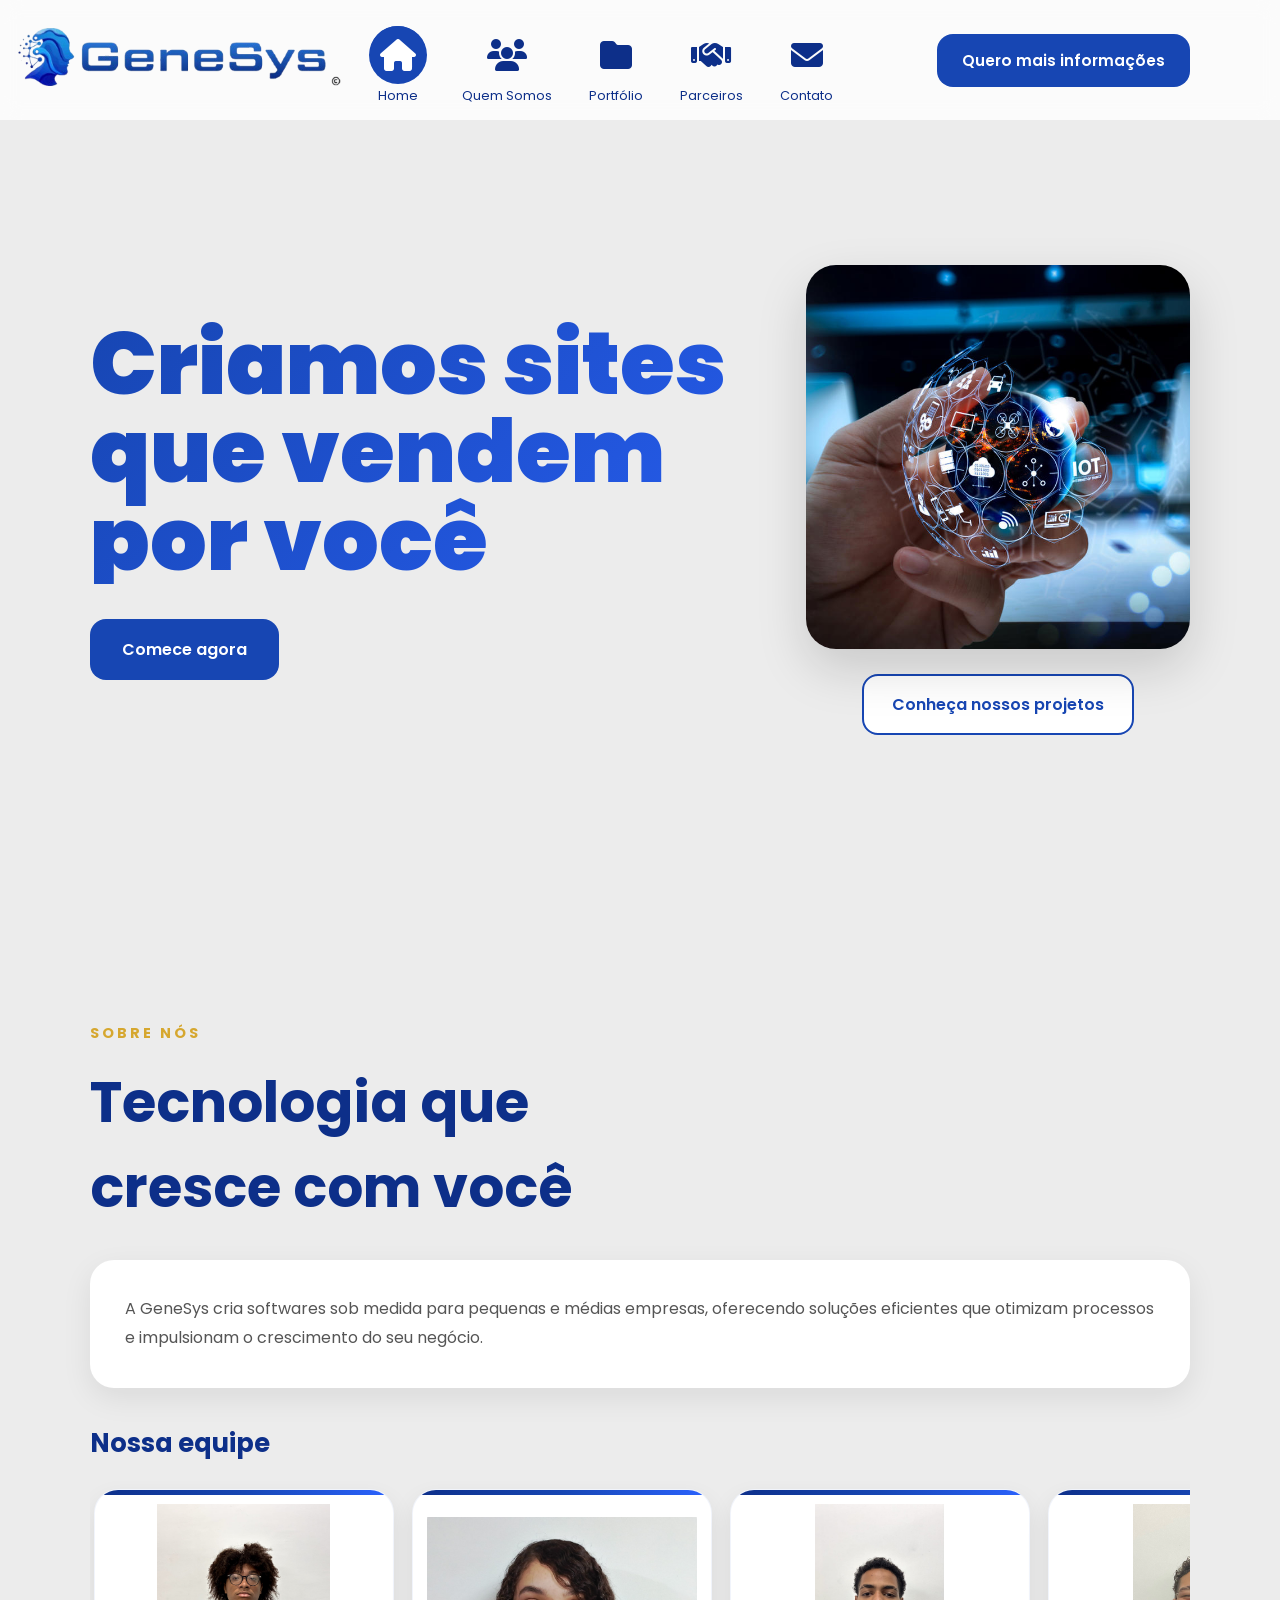
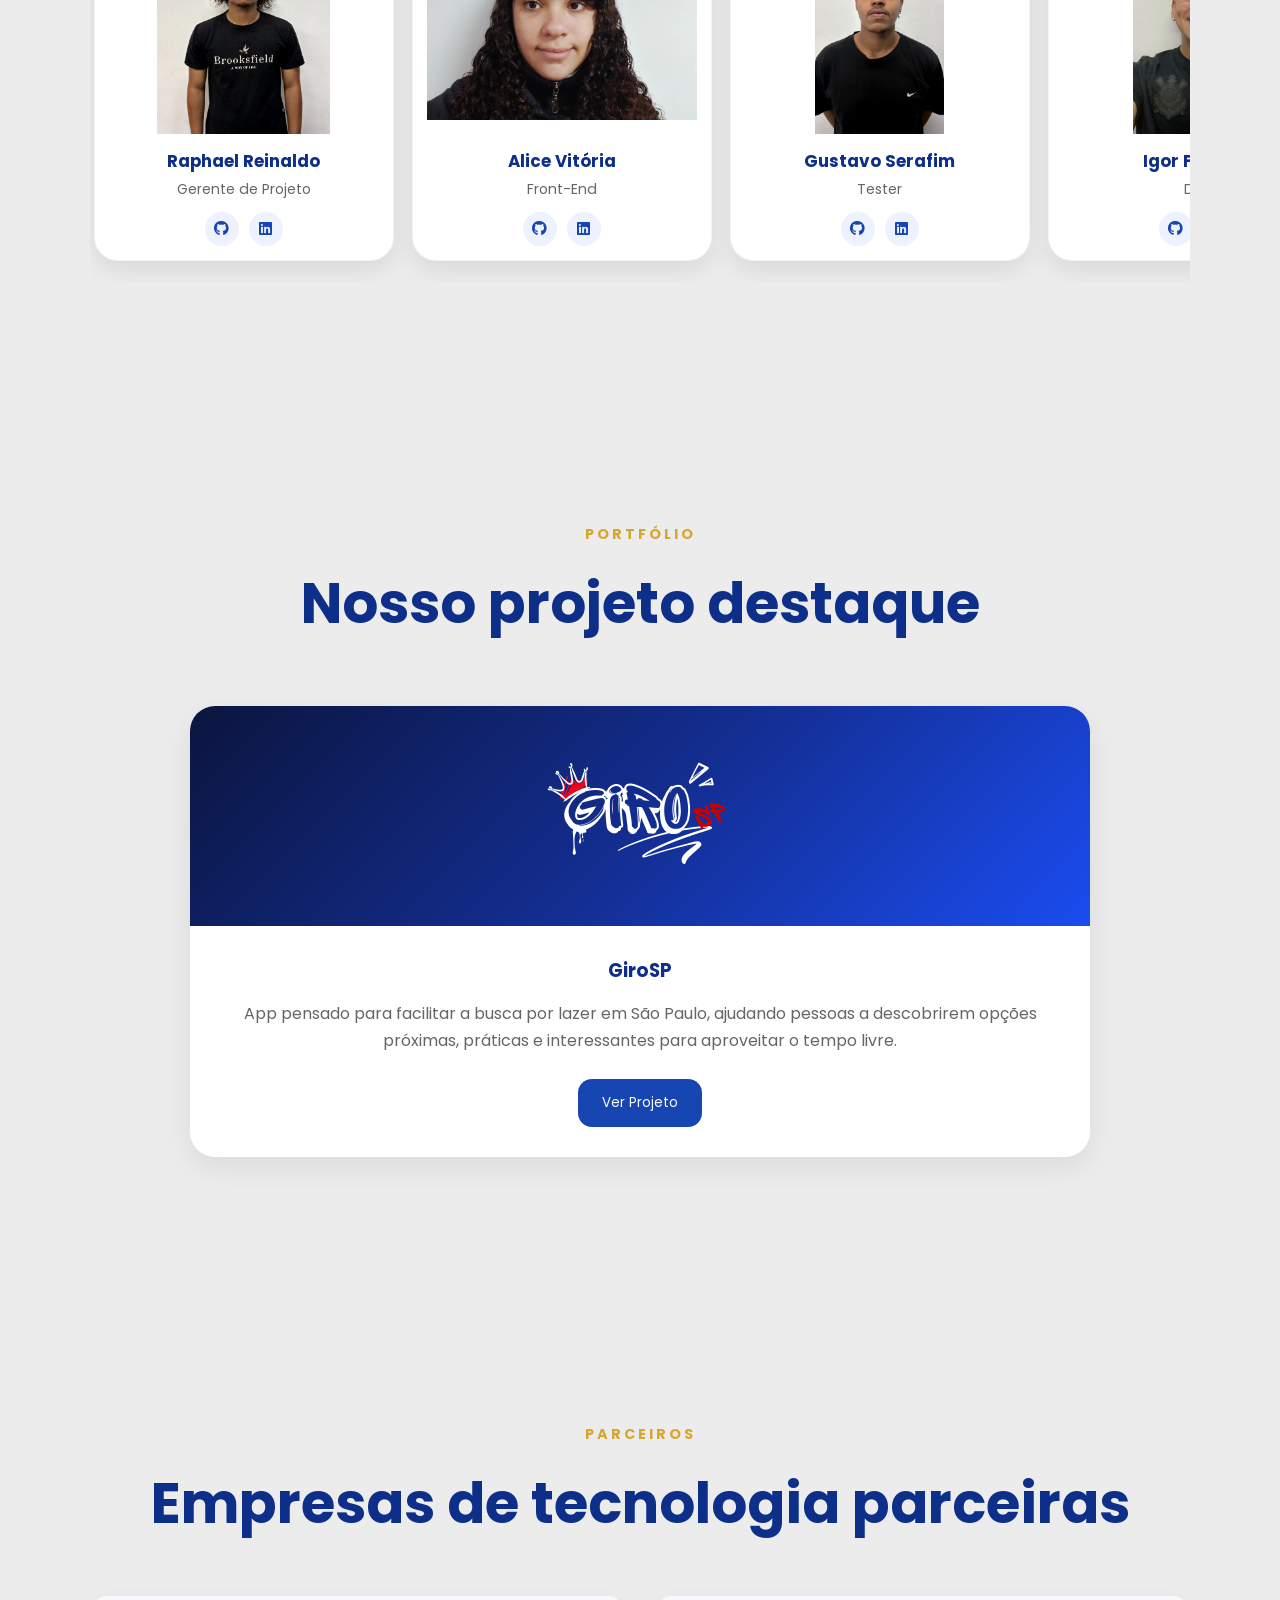
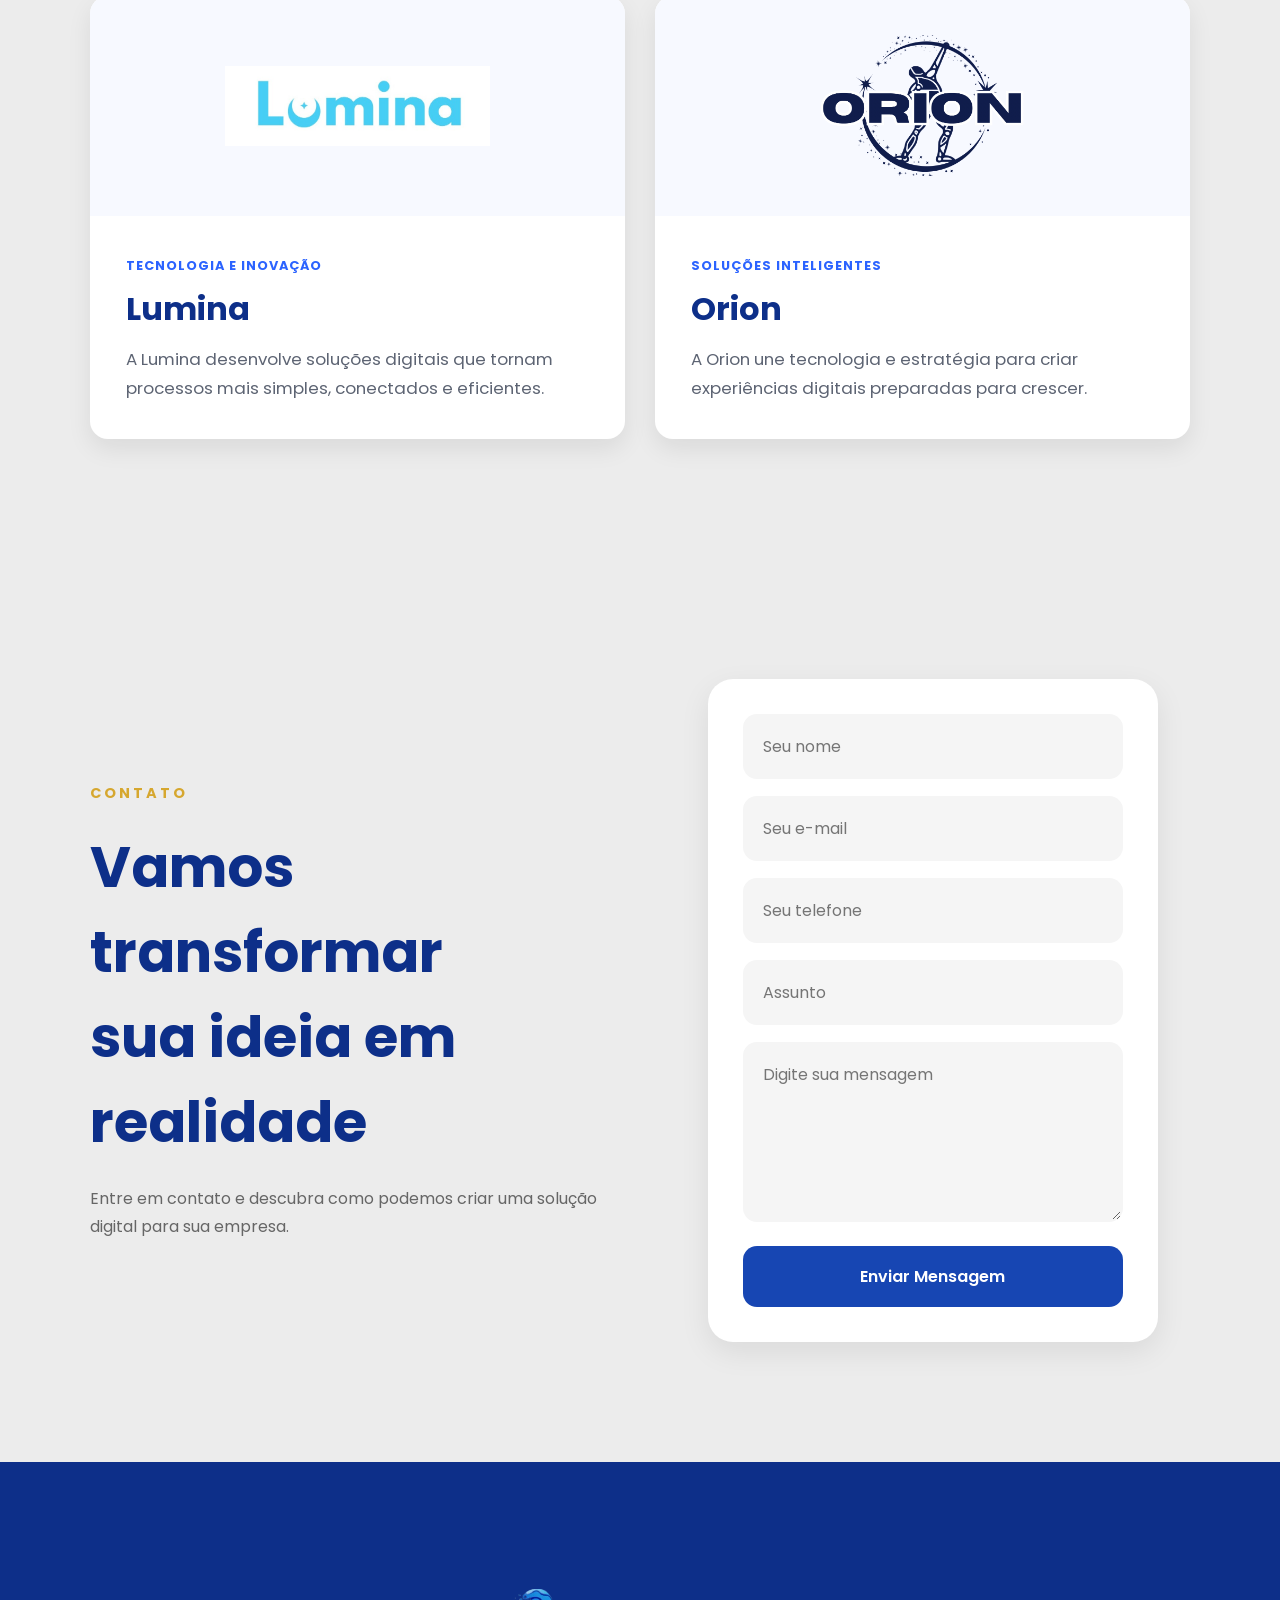
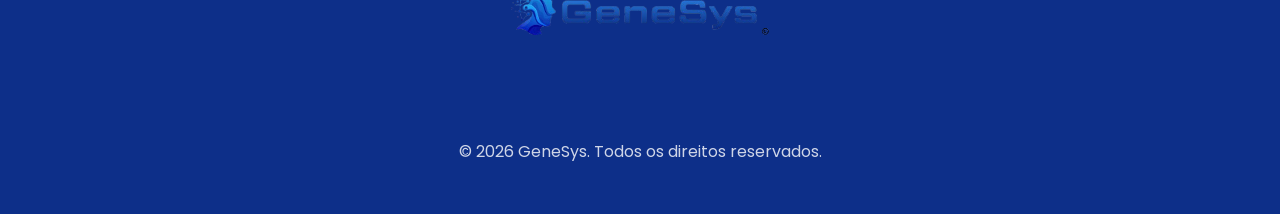
==== commit cd2220b8: "Add files via upload" ====
--- a/Genesys/index.html
+++ b/Genesys/index.html
@@ -596,12 +596,12 @@
                                     </a>
 
                                     <a
-                                        href="https://instagram.com/usuario7"
-                                        target="_blank"
-                                        rel="noopener noreferrer"
-                                        aria-label="Instagram Daniel">
-
-                                        <i class="fa-brands fa-instagram"></i>
+                                        href="https://www.linkedin.com/in/nick-moreira-21b258277"
+                                        target="_blank"
+                                        rel="noopener noreferrer"
+                                        aria-label="Linkedin Daniel">
+
+                                        <i class="fa-brands fa-linkedin"></i>
 
                                     </a>
 
@@ -686,12 +686,12 @@
                                     </a>
 
                                     <a
-                                        href="https://instagram.com/usuario8"
-                                        target="_blank"
-                                        rel="noopener noreferrer"
-                                        aria-label="Instagram Vinicius">
-
-                                        <i class="fa-brands fa-instagram"></i>
+                                        href="https://www.linkedin.com/in/vinicius-henrique-251657431?utm_source=share_via&utm_content=profile&utm_medium=member_ios"
+                                        target="_blank"
+                                        rel="noopener noreferrer"
+                                        aria-label="Linkedin Vinicius">
+
+                                        <i class="fa-brands fa-linkedin"></i>
 
                                     </a>
 
@@ -830,34 +830,68 @@
         </span>
 
         <h2>
-            Empresas que confiam em nós
+            Empresas de tecnologia parceiras
         </h2>
 
         <div class="parceiros-grid">
 
-            <div class="parceiro-logo">
-
-                <img
-                    src="./imgs/logoHelix.png"
-                    alt="Helix">
-
-            </div>
-
-            <div class="parceiro-logo">
-
-                <img
-                    src="./imgs/lumina_parceiro.jpeg"
-                    alt="Lumina">
-
-            </div>
-
-            <div class="parceiro-logo">
-
-                <img
-                    src="./imgs/orion_parceriro.PNG"
-                    alt="Orion">
-
-            </div>
+            <article class="parceiro-card">
+
+                <div class="parceiro-logo">
+
+                    <img
+                        src="./imgs/lumina_parceiro.jpeg"
+                        alt="Logo da Lumina">
+
+                </div>
+
+                <div class="parceiro-conteudo">
+
+                    <span class="parceiro-categoria">
+                        Tecnologia e inovação
+                    </span>
+
+                    <h3>
+                        Lumina
+                    </h3>
+
+                    <p>
+                        A Lumina desenvolve soluções digitais que tornam
+                        processos mais simples, conectados e eficientes.
+                    </p>
+
+                </div>
+
+            </article>
+
+            <article class="parceiro-card">
+
+                <div class="parceiro-logo">
+
+                    <img
+                        src="./imgs/orion_parceriro.PNG"
+                        alt="Logo da Orion">
+
+                </div>
+
+                <div class="parceiro-conteudo">
+
+                    <span class="parceiro-categoria">
+                        Soluções inteligentes
+                    </span>
+
+                    <h3>
+                        Orion
+                    </h3>
+
+                    <p>
+                        A Orion une tecnologia e estratégia para criar
+                        experiências digitais preparadas para crescer.
+                    </p>
+
+                </div>
+
+            </article>
 
         </div>
 
@@ -1397,4 +1431,4 @@
 
 </body>
 
-</html>+</html>
--- a/Genesys/style.css
+++ b/Genesys/style.css
@@ -1183,47 +1183,116 @@
 
     display: grid;
 
-    grid-template-columns:
-        repeat(auto-fit, minmax(220px, 1fr));
+    grid-template-columns: repeat(2, minmax(0, 1fr));
 
     gap: 30px;
 
-    align-items: center;
-
-}
-
-
-.parceiro-logo {
+    max-width: 1120px;
+
+    margin: 0 auto;
+
+}
+
+
+.parceiro-card {
 
     background: white;
 
     border-radius: 18px;
-
-    padding: 25px 15px;
 
     box-shadow:
         0 10px 25px rgba(0, 0, 0, .08);
 
+    overflow: hidden;
+
+    text-align: left;
+
+    transition: transform .25s ease, box-shadow .25s ease;
+
+}
+
+
+.parceiro-card:hover {
+
+    transform: translateY(-6px);
+
+    box-shadow: 0 16px 32px rgba(0, 0, 0, .12);
+
+}
+
+
+.parceiro-logo {
+
+    background: #f7f9ff;
+
+    min-height: 220px;
+
+    padding: 35px;
+
     display: flex;
 
     align-items: center;
 
     justify-content: center;
 
-    min-height: 140px;
-
 }
 
 
 .parceiro-logo img {
 
-    max-width: 180px;
+    max-width: 265px;
 
     width: 100%;
 
     height: auto;
 
     display: block;
+
+}
+
+
+.parceiro-conteudo {
+
+    padding: 36px;
+
+}
+
+
+.parceiro-categoria {
+
+    color: var(--blue-light);
+
+    font-size: .8rem;
+
+    font-weight: 700;
+
+    letter-spacing: .08em;
+
+    text-transform: uppercase;
+
+}
+
+
+.parceiro-conteudo h3 {
+
+    color: var(--blue-dark);
+
+    font-size: 2rem;
+
+    margin: 8px 0 12px;
+
+}
+
+
+.parceiro-conteudo p {
+
+    color: #5d6473;
+
+    font-size: 1.05rem;
+
+    line-height: 1.75;
+
+    margin: 0;
 
 }
 
@@ -2326,6 +2395,15 @@
     }
 
 
+    .parceiros-grid {
+
+        grid-template-columns: 1fr;
+
+        max-width: 520px;
+
+    }
+
+
     /*
        MOBILE:
 
